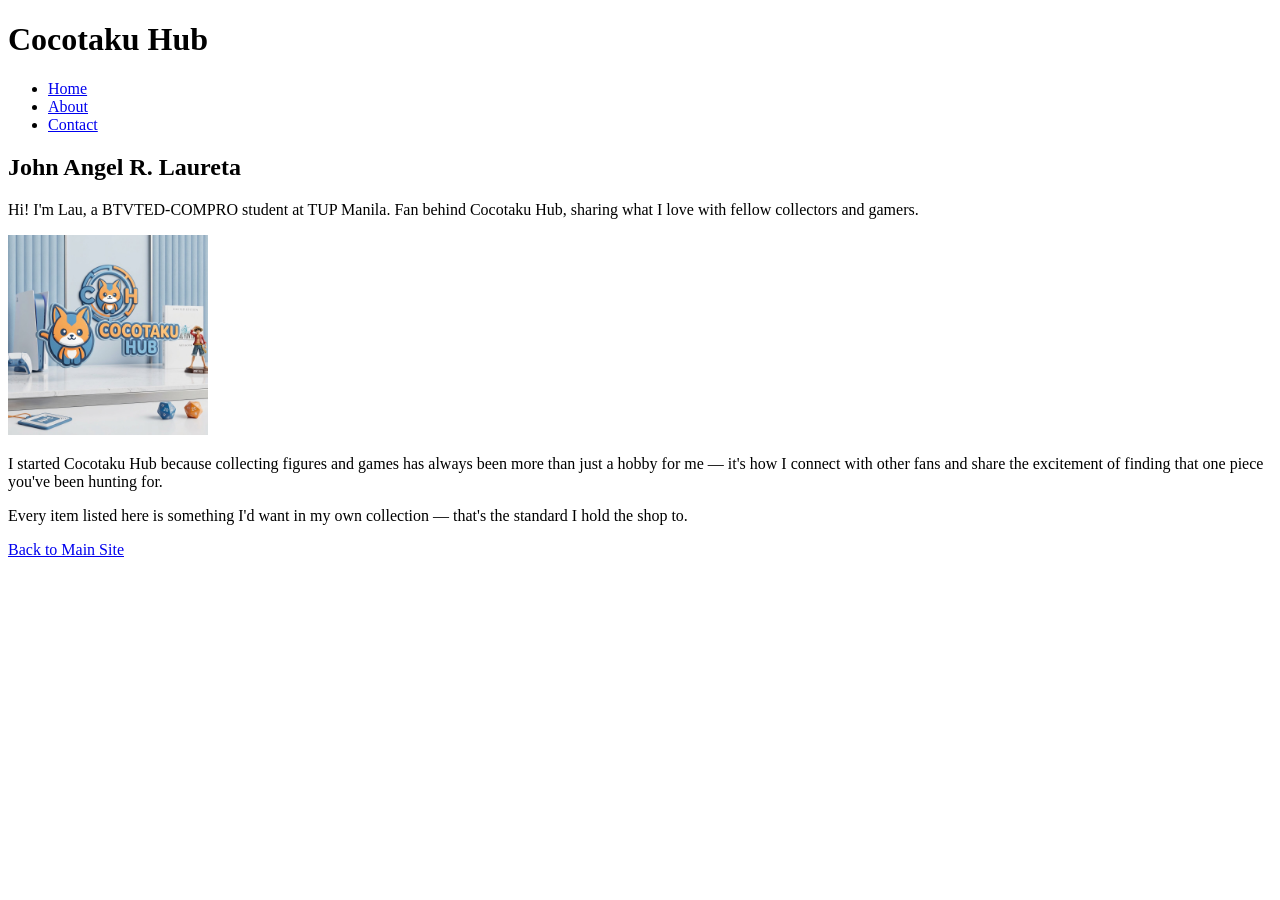
==== about.html @ 90696ed7 "Split shop into Home, About, and Contact pages with shared nav" ====
<!DOCTYPE html>
<html lang="en">
<head>
  <meta charset="UTF-8">
  <title>About - Cocotaku Hub</title>
</head>
<body>

  <header>
    <h1>Cocotaku Hub</h1>
    <nav>
      <ul>
        <li><a href="index.html">Home</a></li>
        <li><a href="about.html">About</a></li>
        <li><a href="contact.html">Contact</a></li>
      </ul>
    </nav>
  </header>

  <main>
    <section>
      <h2>John Angel R. Laureta</h2>
      <p>Hi! I'm Lau, a BTVTED-COMPRO student at TUP Manila. Fan behind Cocotaku Hub, sharing what I love with fellow collectors and gamers.</p>
      <img src="cocotakuhublogo.jpg" alt="Irasshaimase" style="width: 200px; height: auto;">
      <p>I started Cocotaku Hub because collecting figures and games has always been more than just a hobby for me — it's how I connect with other fans and share the excitement of finding that one piece you've been hunting for.</p>
      <p>Every item listed here is something I'd want in my own collection — that's the standard I hold the shop to.</p>
    </section>
  </main>

  <footer>
    <p><a href="https://jangel-laureta-compro.github.io/laureta_johnangel/">Back to Main Site</a></p>
  </footer>

</body>
</html>
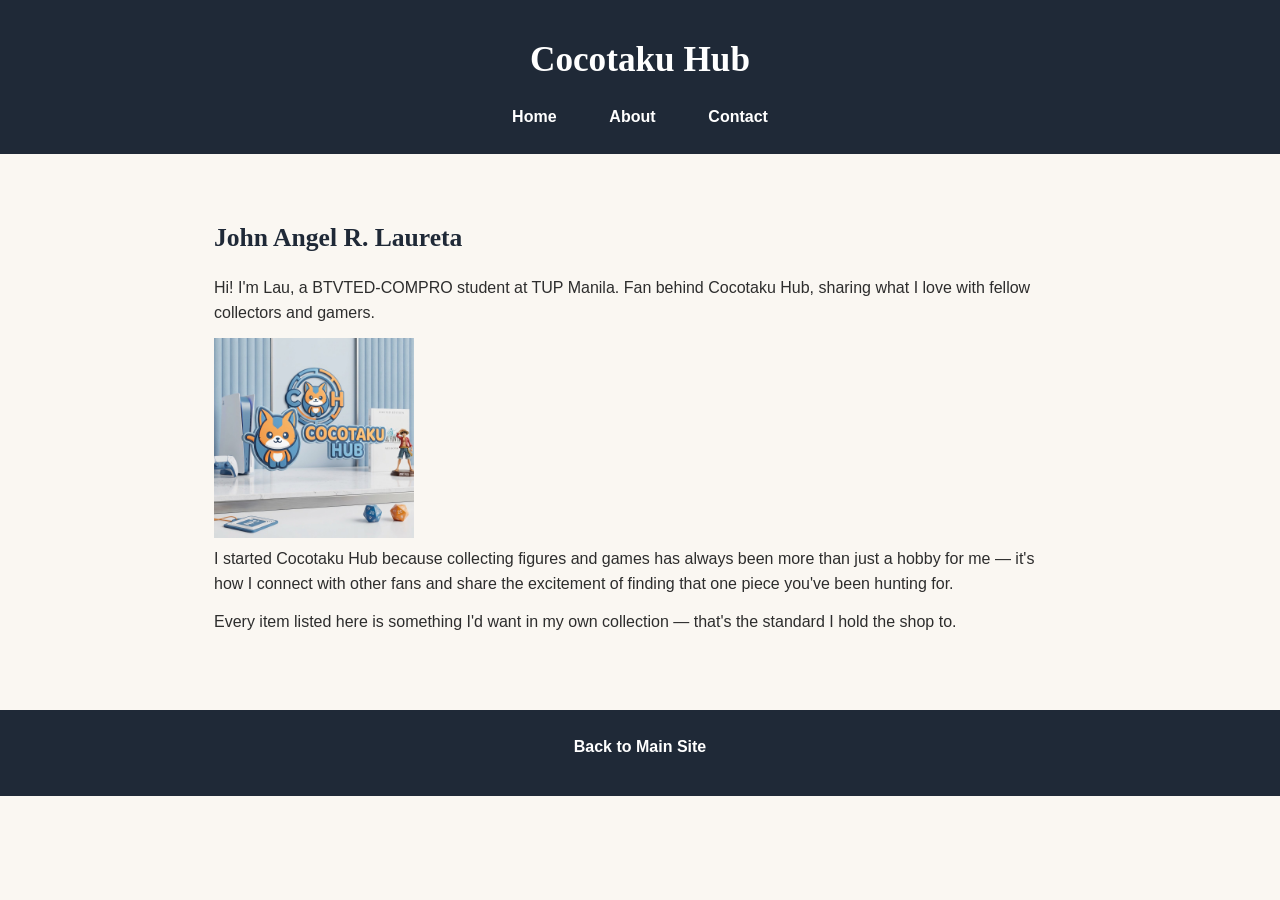
==== commit d909c6f3: "Add shared CSS styling across all pages" ====
--- a/about.html
+++ b/about.html
@@ -3,6 +3,7 @@
 <head>
   <meta charset="UTF-8">
   <title>About - Cocotaku Hub</title>
+  <link rel="stylesheet" href="style.css">
 </head>
 <body>
 
--- a/style.css
+++ b/style.css
@@ -0,0 +1,146 @@
+/* ===== Base Reset & Typography ===== */
+* {
+  margin: 0;
+  padding: 0;
+  box-sizing: border-box;
+}
+
+body {
+  font-family: 'Segoe UI', Tahoma, Geneva, Verdana, sans-serif;
+  line-height: 1.6;
+  color: #2d2d2d;
+  background-color: #faf7f2;
+}
+
+h1, h2, h3 {
+  font-family: Georgia, 'Times New Roman', serif;
+  color: #1f2937;
+}
+
+h1 { font-size: 2.2rem; margin-bottom: 0.5rem; }
+h2 { font-size: 1.6rem; margin-bottom: 1rem; margin-top: 2rem; }
+h3 { font-size: 1.2rem; margin-bottom: 0.5rem; }
+
+p { margin-bottom: 0.75rem; }
+
+a {
+  color: #d9480f;
+  text-decoration: none;
+}
+
+a:hover {
+  text-decoration: underline;
+}
+
+/* ===== Header ===== */
+header {
+  background-color: #1f2937;
+  color: #fff;
+  padding: 2rem 1.5rem 1.5rem;
+  text-align: center;
+}
+
+header h1 {
+  color: #fff;
+}
+
+header p {
+  color: #d1d5db;
+  max-width: 600px;
+  margin: 0 auto 1rem;
+}
+
+/* ===== Nav ===== */
+nav ul {
+  list-style: none;
+  display: flex;
+  justify-content: center;
+  gap: 1.5rem;
+  margin-top: 1rem;
+  flex-wrap: wrap;
+}
+
+nav a {
+  color: #fff;
+  font-weight: bold;
+  padding: 0.4rem 0.9rem;
+  border-radius: 20px;
+  transition: background-color 0.2s ease;
+}
+
+nav a:hover {
+  background-color: #d9480f;
+  text-decoration: none;
+}
+
+/* ===== Main Content ===== */
+main {
+  max-width: 900px;
+  margin: 0 auto;
+  padding: 2rem 1.5rem;
+}
+
+/* ===== Cards (product/place articles) ===== */
+article {
+  background-color: #fff;
+  border-radius: 10px;
+  padding: 1.5rem;
+  margin-bottom: 1.5rem;
+  box-shadow: 0 2px 8px rgba(0, 0, 0, 0.08);
+}
+
+article img {
+  border-radius: 8px;
+  margin: 0.75rem 0;
+}
+
+article a {
+  display: inline-block;
+  margin-top: 0.5rem;
+  background-color: #d9480f;
+  color: #fff;
+  padding: 0.5rem 1rem;
+  border-radius: 6px;
+  font-size: 0.9rem;
+}
+
+article a:hover {
+  background-color: #b8380c;
+  text-decoration: none;
+}
+
+/* ===== Tables (product/place detail specs) ===== */
+table {
+  width: 100%;
+  border-collapse: collapse;
+  margin: 1.5rem 0;
+  background-color: #fff;
+  border-radius: 8px;
+  overflow: hidden;
+  box-shadow: 0 2px 8px rgba(0, 0, 0, 0.08);
+}
+
+th, td {
+  padding: 0.75rem 1rem;
+  text-align: left;
+  border-bottom: 1px solid #eee;
+}
+
+th {
+  background-color: #1f2937;
+  color: #fff;
+}
+
+/* ===== Footer ===== */
+footer {
+  text-align: center;
+  padding: 1.5rem;
+  background-color: #1f2937;
+  color: #d1d5db;
+  margin-top: 2rem;
+}
+
+footer a {
+  color: #fff;
+  font-weight: bold;
+}
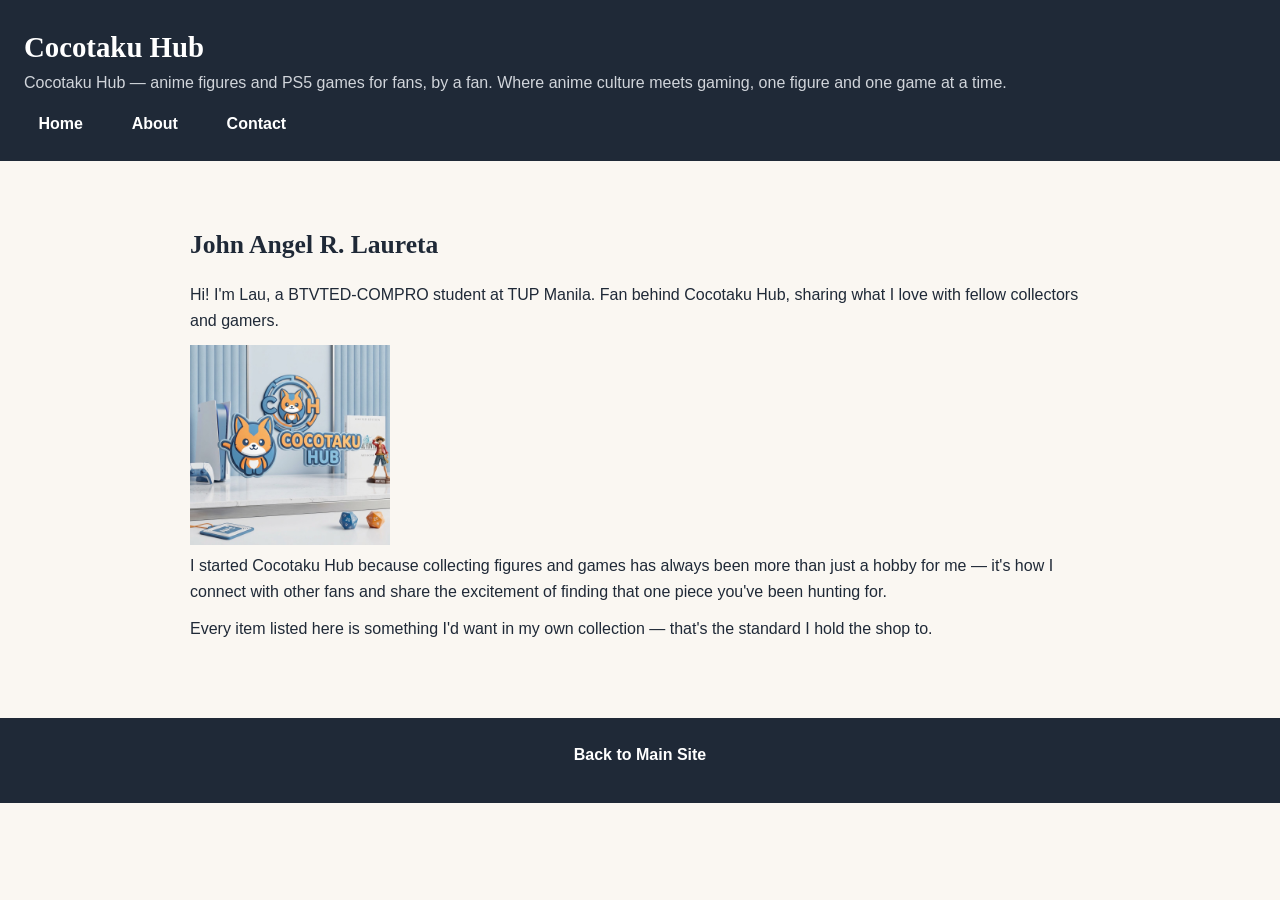
==== commit bdcba53a: "Rebuild header with flexbox and add centered hero banner" ====
--- a/about.html
+++ b/about.html
@@ -7,16 +7,20 @@
 </head>
 <body>
 
-  <header>
+ <header class="site-header">
+  <div class="site-brand">
     <h1>Cocotaku Hub</h1>
-    <nav>
-      <ul>
-        <li><a href="index.html">Home</a></li>
-        <li><a href="about.html">About</a></li>
-        <li><a href="contact.html">Contact</a></li>
-      </ul>
-    </nav>
-  </header>
+    <p>Cocotaku Hub — anime figures and PS5 games for fans, by a fan.
+    Where anime culture meets gaming, one figure and one game at a time.</p>
+  </div>
+  <nav>
+    <ul>
+      <li><a href="index.html">Home</a></li>
+      <li><a href="about.html">About</a></li>
+      <li><a href="contact.html">Contact</a></li>
+    </ul>
+  </nav>
+</header>
 
   <main>
     <section>
--- a/style.css
+++ b/style.css
@@ -1,20 +1,28 @@
-/* ===== Base Reset & Typography ===== */
-* {
+/* ===== 1. Variables ===== */
+:root {
+  --brand-color: #d9480f;
+  --ink-color: #1f2937;
+  --muted-grey: #6b7280;
+  --light-bg: #faf7f2;
+}
+
+/* ===== 2. Base Styles ===== */
+* {S
+  box-sizing: border-box;
   margin: 0;
   padding: 0;
-  box-sizing: border-box;
 }
 
 body {
   font-family: 'Segoe UI', Tahoma, Geneva, Verdana, sans-serif;
   line-height: 1.6;
-  color: #2d2d2d;
-  background-color: #faf7f2;
+  color: var(--ink-color);
+  background-color: var(--light-bg);
 }
 
 h1, h2, h3 {
   font-family: Georgia, 'Times New Roman', serif;
-  color: #1f2937;
+  color: var(--ink-color);
 }
 
 h1 { font-size: 2.2rem; margin-bottom: 0.5rem; }
@@ -24,7 +32,7 @@
 p { margin-bottom: 0.75rem; }
 
 a {
-  color: #d9480f;
+  color: var(--brand-color);
   text-decoration: none;
 }
 
@@ -32,72 +40,100 @@
   text-decoration: underline;
 }
 
-/* ===== Header ===== */
-header {
-  background-color: #1f2937;
-  color: #fff;
-  padding: 2rem 1.5rem 1.5rem;
-  text-align: center;
-}
-
-header h1 {
-  color: #fff;
-}
-
-header p {
+/* ===== 3. Layout Regions ===== */
+
+/* Header — flexbox layout */
+.site-header {
+  display: flex;
+  justify-content: space-between;
+  align-items: center;
+  background-color: var(--ink-color);
+  color: #fff;
+  padding: 1.5rem;
+  flex-wrap: wrap;
+  gap: 1rem;
+}
+
+.site-brand h1 {
+  color: #fff;
+  font-size: 1.8rem;
+  margin-bottom: 0;
+}
+
+.site-brand p {
   color: #d1d5db;
-  max-width: 600px;
-  margin: 0 auto 1rem;
-}
-
-/* ===== Nav ===== */
-nav ul {
+  margin-bottom: 0;
+}
+
+.site-header nav ul {
+  display: flex;
+  gap: 20px;
   list-style: none;
-  display: flex;
-  justify-content: center;
-  gap: 1.5rem;
-  margin-top: 1rem;
-  flex-wrap: wrap;
-}
-
-nav a {
+  padding: 0;
+  margin: 0;
+}
+
+.site-header nav a {
   color: #fff;
   font-weight: bold;
   padding: 0.4rem 0.9rem;
   border-radius: 20px;
+  text-decoration: none;
   transition: background-color 0.2s ease;
 }
 
-nav a:hover {
-  background-color: #d9480f;
-  text-decoration: none;
-}
-
-/* ===== Main Content ===== */
+.site-header nav a:hover {
+  background-color: var(--brand-color);
+}
+
+/* Main */
 main {
   max-width: 900px;
   margin: 0 auto;
   padding: 2rem 1.5rem;
 }
 
-/* ===== Cards (product/place articles) ===== */
+/* Footer */
+footer {
+  text-align: center;
+  padding: 1.5rem;
+  background-color: var(--ink-color);
+  color: #d1d5db;
+  margin-top: 2rem;
+}
+
+footer a {
+  color: #fff;
+  font-weight: bold;
+}
+
+/* ===== 4. Components ===== */
+
+/* Product cards */
 article {
   background-color: #fff;
   border-radius: 10px;
   padding: 1.5rem;
   margin-bottom: 1.5rem;
   box-shadow: 0 2px 8px rgba(0, 0, 0, 0.08);
+  color: var(--muted-grey);
+}
+
+article h3 {
+  color: var(--ink-color);
 }
 
 article img {
   border-radius: 8px;
   margin: 0.75rem 0;
+  max-width: 100%;
+  height: auto;
 }
 
 article a {
   display: inline-block;
   margin-top: 0.5rem;
-  background-color: #d9480f;
+  background-color: var(--brand-color);
   color: #fff;
   padding: 0.5rem 1rem;
   border-radius: 6px;
@@ -109,7 +145,7 @@
   text-decoration: none;
 }
 
-/* ===== Tables (product/place detail specs) ===== */
+/* Tables (product spec sheets) */
 table {
   width: 100%;
   border-collapse: collapse;
@@ -127,20 +163,186 @@
 }
 
 th {
-  background-color: #1f2937;
-  color: #fff;
-}
-
-/* ===== Footer ===== */
-footer {
+  background-color: var(--ink-color);
+  color: #fff;
+}
+
+/* Forms */
+form {
+  margin-top: 1.5rem;
+}
+
+fieldset {
+  border: 1px solid #ddd;
+  border-radius: 8px;
+  padding: 1rem;
+  margin-bottom: 1rem;
+}
+
+legend {
+  font-weight: bold;
+  color: var(--ink-color);
+  padding: 0 0.5rem;
+}
+
+label {
+  display: block;
+  margin-top: 0.75rem;
+  margin-bottom: 0.25rem;
+  font-weight: bold;
+}
+
+input[type="text"],
+input[type="email"],
+input[type="number"],
+select,
+textarea {
+  width: 100%;
+  padding: 0.5rem;
+  border: 1px solid #ccc;
+  border-radius: 6px;
+  font-family: inherit;
+  font-size: 1rem;
+}
+
+input[type="radio"],
+input[type="checkbox"] {
+  margin-right: 0.5rem;
+}
+
+button[type="submit"] {
+  margin-top: 1rem;
+  background-color: var(--brand-color);
+  color: #fff;
+  border: none;
+  padding: 0.6rem 1.2rem;
+  border-radius: 6px;
+  font-size: 1rem;
+  cursor: pointer;
+}
+
+button[type="submit"]:hover {
+  background-color: #b8380c;
+}
+
+/* Product cards */
+.product-card {
+  background-color: #fff;
+  border-radius: 10px;
+  padding: 16px;
+  margin-bottom: 1.5rem;
+  border-left: 5px solid var(--brand-color);
+  box-shadow: 0 2px 8px rgba(0, 0, 0, 0.08);
+}
+
+.product-card h3 {
+  font-size: 1.3rem;
+  color: var(--ink-color);
+}
+
+.product-card img {
+  border-radius: 8px;
+  margin: 0.75rem 0;
+  max-width: 100%;
+  height: auto;
+}
+
+.product-card a {
+  display: inline-block;
+  margin-top: 0.5rem;
+  background-color: var(--brand-color);
+  color: #fff;
+  padding: 0.5rem 1rem;
+  border-radius: 6px;
+  font-size: 0.9rem;
+}
+
+.product-card a:hover {
+  background-color: #b8380c;
+  text-decoration: none;
+}
+
+/* Form styling */
+form {
+  margin-top: 1.5rem;
+}
+
+fieldset {
+  border: 1px solid #ddd;
+  border-radius: 8px;
+  padding: 16px;
+  margin-bottom: 1rem;
+}
+
+legend {
+  font-weight: bold;
+  color: var(--brand-color);
+  padding: 0 0.5rem;
+}
+
+label {
+  display: block;
+  margin-top: 0.75rem;
+  margin-bottom: 0.25rem;
+  font-weight: bold;
+  color: var(--ink-color);
+}
+
+input[type="text"],
+input[type="email"],
+input[type="number"],
+select,
+textarea {
+  width: 100%;
+  padding: 0.6rem;
+  border: 1px solid #ccc;
+  border-radius: 6px;
+  font-family: inherit;
+  font-size: 1rem;
+  color: var(--ink-color);
+}
+
+input[type="radio"],
+input[type="checkbox"] {
+  margin-right: 0.5rem;
+}
+
+button[type="submit"] {
+  margin-top: 1rem;
+  background-color: var(--brand-color);
+  color: #fff;
+  border: none;
+  padding: 0.6rem 1.2rem;
+  border-radius: 6px;
+  font-size: 1rem;
+  cursor: pointer;
+}
+
+button[type="submit"]:hover {
+  background-color: #b8380c;
+}
+
+/* Visible focus state — required for keyboard accessibility */
+input:focus,
+textarea:focus,
+select:focus,
+button:focus {
+  outline: 3px solid var(--brand-color);
+  outline-offset: 2px;
+}
+
+/* Centred hero banner on product detail pages */
+.detail-hero {
+  display: flex;
+  justify-content: center;
+  align-items: center;
+  height: 150px;
+  background-color: var(--light-bg);
+  border-radius: 10px;
+  margin-bottom: 1.5rem;
+}
+
+.detail-hero h1 {
+  margin: 0;
   text-align: center;
-  padding: 1.5rem;
-  background-color: #1f2937;
-  color: #d1d5db;
-  margin-top: 2rem;
-}
-
-footer a {
-  color: #fff;
-  font-weight: bold;
 }
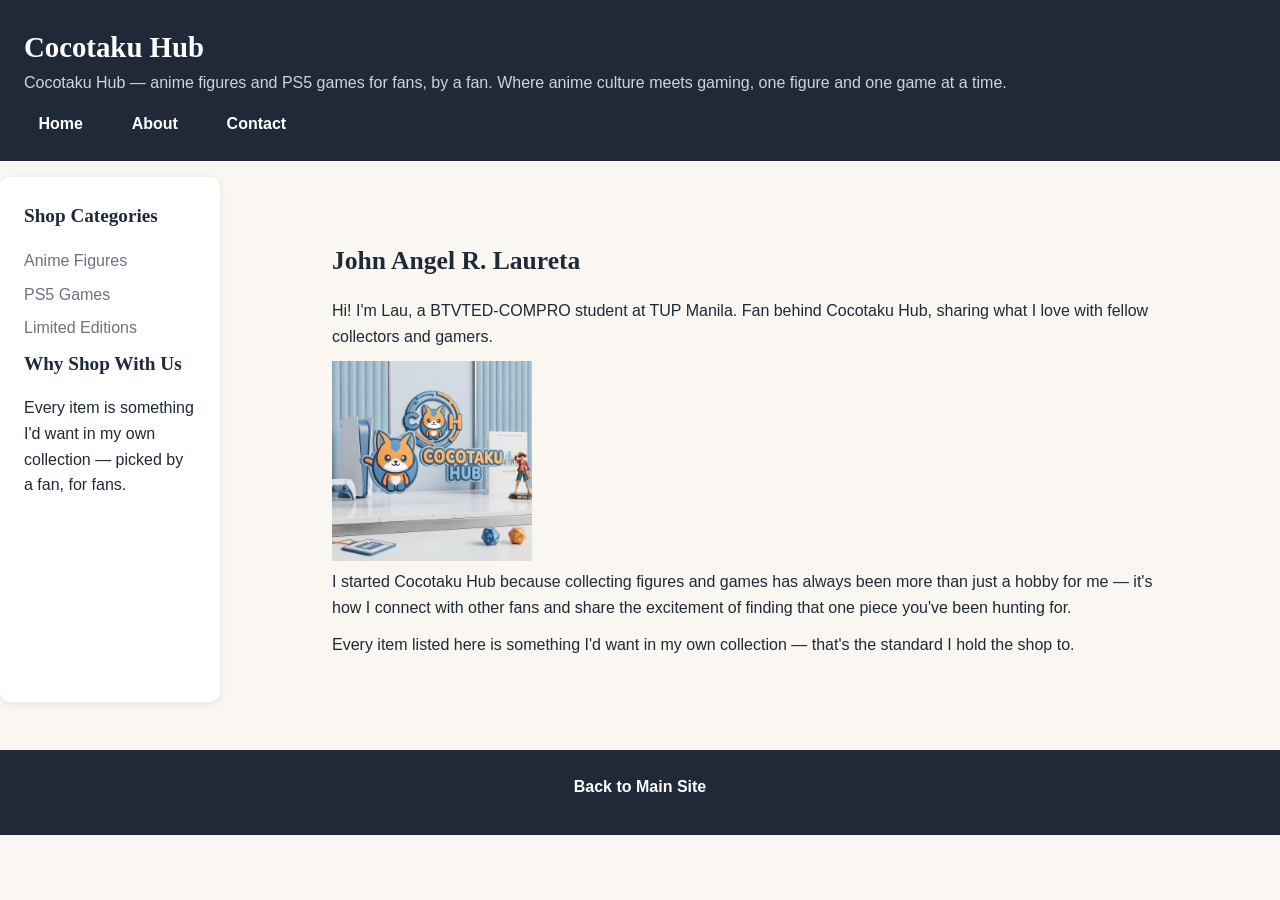
==== commit 62e7b1e8: "Add CSS grid page layout with sidebar to all pages" ====
--- a/about.html
+++ b/about.html
@@ -7,34 +7,49 @@
 </head>
 <body>
 
- <header class="site-header">
-  <div class="site-brand">
-    <h1>Cocotaku Hub</h1>
-    <p>Cocotaku Hub — anime figures and PS5 games for fans, by a fan.
-    Where anime culture meets gaming, one figure and one game at a time.</p>
+  <div class="page">
+
+    <header class="site-header">
+      <div class="site-brand">
+        <h1>Cocotaku Hub</h1>
+        <p>Cocotaku Hub — anime figures and PS5 games for fans, by a fan.
+        Where anime culture meets gaming, one figure and one game at a time.</p>
+      </div>
+      <nav>
+        <ul>
+          <li><a href="index.html">Home</a></li>
+          <li><a href="about.html">About</a></li>
+          <li><a href="contact.html">Contact</a></li>
+        </ul>
+      </nav>
+    </header>
+
+    <aside>
+      <h2>Shop Categories</h2>
+      <ul>
+        <li>Anime Figures</li>
+        <li>PS5 Games</li>
+        <li>Limited Editions</li>
+      </ul>
+      <h2>Why Shop With Us</h2>
+      <p>Every item is something I'd want in my own collection — picked by a fan, for fans.</p>
+    </aside>
+
+    <main>
+      <section>
+        <h2>John Angel R. Laureta</h2>
+        <p>Hi! I'm Lau, a BTVTED-COMPRO student at TUP Manila. Fan behind Cocotaku Hub, sharing what I love with fellow collectors and gamers.</p>
+        <img src="cocotakuhublogo.jpg" alt="Irasshaimase" style="width: 200px; height: auto;">
+        <p>I started Cocotaku Hub because collecting figures and games has always been more than just a hobby for me — it's how I connect with other fans and share the excitement of finding that one piece you've been hunting for.</p>
+        <p>Every item listed here is something I'd want in my own collection — that's the standard I hold the shop to.</p>
+      </section>
+    </main>
+
+    <footer>
+      <p><a href="https://jangel-laureta-compro.github.io/laureta_johnangel/">Back to Main Site</a></p>
+    </footer>
+
   </div>
-  <nav>
-    <ul>
-      <li><a href="index.html">Home</a></li>
-      <li><a href="about.html">About</a></li>
-      <li><a href="contact.html">Contact</a></li>
-    </ul>
-  </nav>
-</header>
-
-  <main>
-    <section>
-      <h2>John Angel R. Laureta</h2>
-      <p>Hi! I'm Lau, a BTVTED-COMPRO student at TUP Manila. Fan behind Cocotaku Hub, sharing what I love with fellow collectors and gamers.</p>
-      <img src="cocotakuhublogo.jpg" alt="Irasshaimase" style="width: 200px; height: auto;">
-      <p>I started Cocotaku Hub because collecting figures and games has always been more than just a hobby for me — it's how I connect with other fans and share the excitement of finding that one piece you've been hunting for.</p>
-      <p>Every item listed here is something I'd want in my own collection — that's the standard I hold the shop to.</p>
-    </section>
-  </main>
-
-  <footer>
-    <p><a href="https://jangel-laureta-compro.github.io/laureta_johnangel/">Back to Main Site</a></p>
-  </footer>
 
 </body>
 </html>
--- a/style.css
+++ b/style.css
@@ -7,7 +7,7 @@
 }
 
 /* ===== 2. Base Styles ===== */
-* {S
+* {
   box-sizing: border-box;
   margin: 0;
   padding: 0;
@@ -109,28 +109,37 @@
 
 /* ===== 4. Components ===== */
 
+/* Product grid — responsive layout */
+.product-grid {
+  display: flex;
+  flex-wrap: wrap;
+  gap: 24px;
+}
+
 /* Product cards */
-article {
+.product-card {
   background-color: #fff;
   border-radius: 10px;
-  padding: 1.5rem;
+  padding: 16px;
   margin-bottom: 1.5rem;
+  border-left: 5px solid var(--brand-color);
   box-shadow: 0 2px 8px rgba(0, 0, 0, 0.08);
-  color: var(--muted-grey);
-}
-
-article h3 {
-  color: var(--ink-color);
-}
-
-article img {
+  flex: 1 1 240px;
+}
+
+.product-card h3 {
+  font-size: 1.3rem;
+  color: var(--ink-color);
+}
+
+.product-card img {
   border-radius: 8px;
   margin: 0.75rem 0;
   max-width: 100%;
   height: auto;
 }
 
-article a {
+.product-card a {
   display: inline-block;
   margin-top: 0.5rem;
   background-color: var(--brand-color);
@@ -140,7 +149,7 @@
   font-size: 0.9rem;
 }
 
-article a:hover {
+.product-card a:hover {
   background-color: #b8380c;
   text-decoration: none;
 }
@@ -168,101 +177,6 @@
 }
 
 /* Forms */
-form {
-  margin-top: 1.5rem;
-}
-
-fieldset {
-  border: 1px solid #ddd;
-  border-radius: 8px;
-  padding: 1rem;
-  margin-bottom: 1rem;
-}
-
-legend {
-  font-weight: bold;
-  color: var(--ink-color);
-  padding: 0 0.5rem;
-}
-
-label {
-  display: block;
-  margin-top: 0.75rem;
-  margin-bottom: 0.25rem;
-  font-weight: bold;
-}
-
-input[type="text"],
-input[type="email"],
-input[type="number"],
-select,
-textarea {
-  width: 100%;
-  padding: 0.5rem;
-  border: 1px solid #ccc;
-  border-radius: 6px;
-  font-family: inherit;
-  font-size: 1rem;
-}
-
-input[type="radio"],
-input[type="checkbox"] {
-  margin-right: 0.5rem;
-}
-
-button[type="submit"] {
-  margin-top: 1rem;
-  background-color: var(--brand-color);
-  color: #fff;
-  border: none;
-  padding: 0.6rem 1.2rem;
-  border-radius: 6px;
-  font-size: 1rem;
-  cursor: pointer;
-}
-
-button[type="submit"]:hover {
-  background-color: #b8380c;
-}
-
-/* Product cards */
-.product-card {
-  background-color: #fff;
-  border-radius: 10px;
-  padding: 16px;
-  margin-bottom: 1.5rem;
-  border-left: 5px solid var(--brand-color);
-  box-shadow: 0 2px 8px rgba(0, 0, 0, 0.08);
-}
-
-.product-card h3 {
-  font-size: 1.3rem;
-  color: var(--ink-color);
-}
-
-.product-card img {
-  border-radius: 8px;
-  margin: 0.75rem 0;
-  max-width: 100%;
-  height: auto;
-}
-
-.product-card a {
-  display: inline-block;
-  margin-top: 0.5rem;
-  background-color: var(--brand-color);
-  color: #fff;
-  padding: 0.5rem 1rem;
-  border-radius: 6px;
-  font-size: 0.9rem;
-}
-
-.product-card a:hover {
-  background-color: #b8380c;
-  text-decoration: none;
-}
-
-/* Form styling */
 form {
   margin-top: 1.5rem;
 }
@@ -345,4 +259,43 @@
 .detail-hero h1 {
   margin: 0;
   text-align: center;
+}
+
+/* ===== Page Grid Layout ===== */
+.page {
+  display: grid;
+  grid-template-columns: 220px 1fr;
+  grid-template-areas:
+    "masthead masthead"
+    "side     main"
+    "foot     foot";
+  gap: 16px;
+}
+
+.page header { grid-area: masthead; }
+.page aside  { grid-area: side; }
+.page main   { grid-area: main; }
+.page footer { grid-area: foot; }
+
+/* Sidebar styling */
+aside {
+  background-color: #fff;
+  border-radius: 10px;
+  padding: 1.5rem;
+  box-shadow: 0 2px 8px rgba(0, 0, 0, 0.08);
+}
+
+aside h2 {
+  font-size: 1.2rem;
+  margin-top: 0;
+}
+
+aside ul {
+  list-style: none;
+  padding: 0;
+}
+
+aside li {
+  margin-bottom: 0.5rem;
+  color: var(--muted-grey);
 }
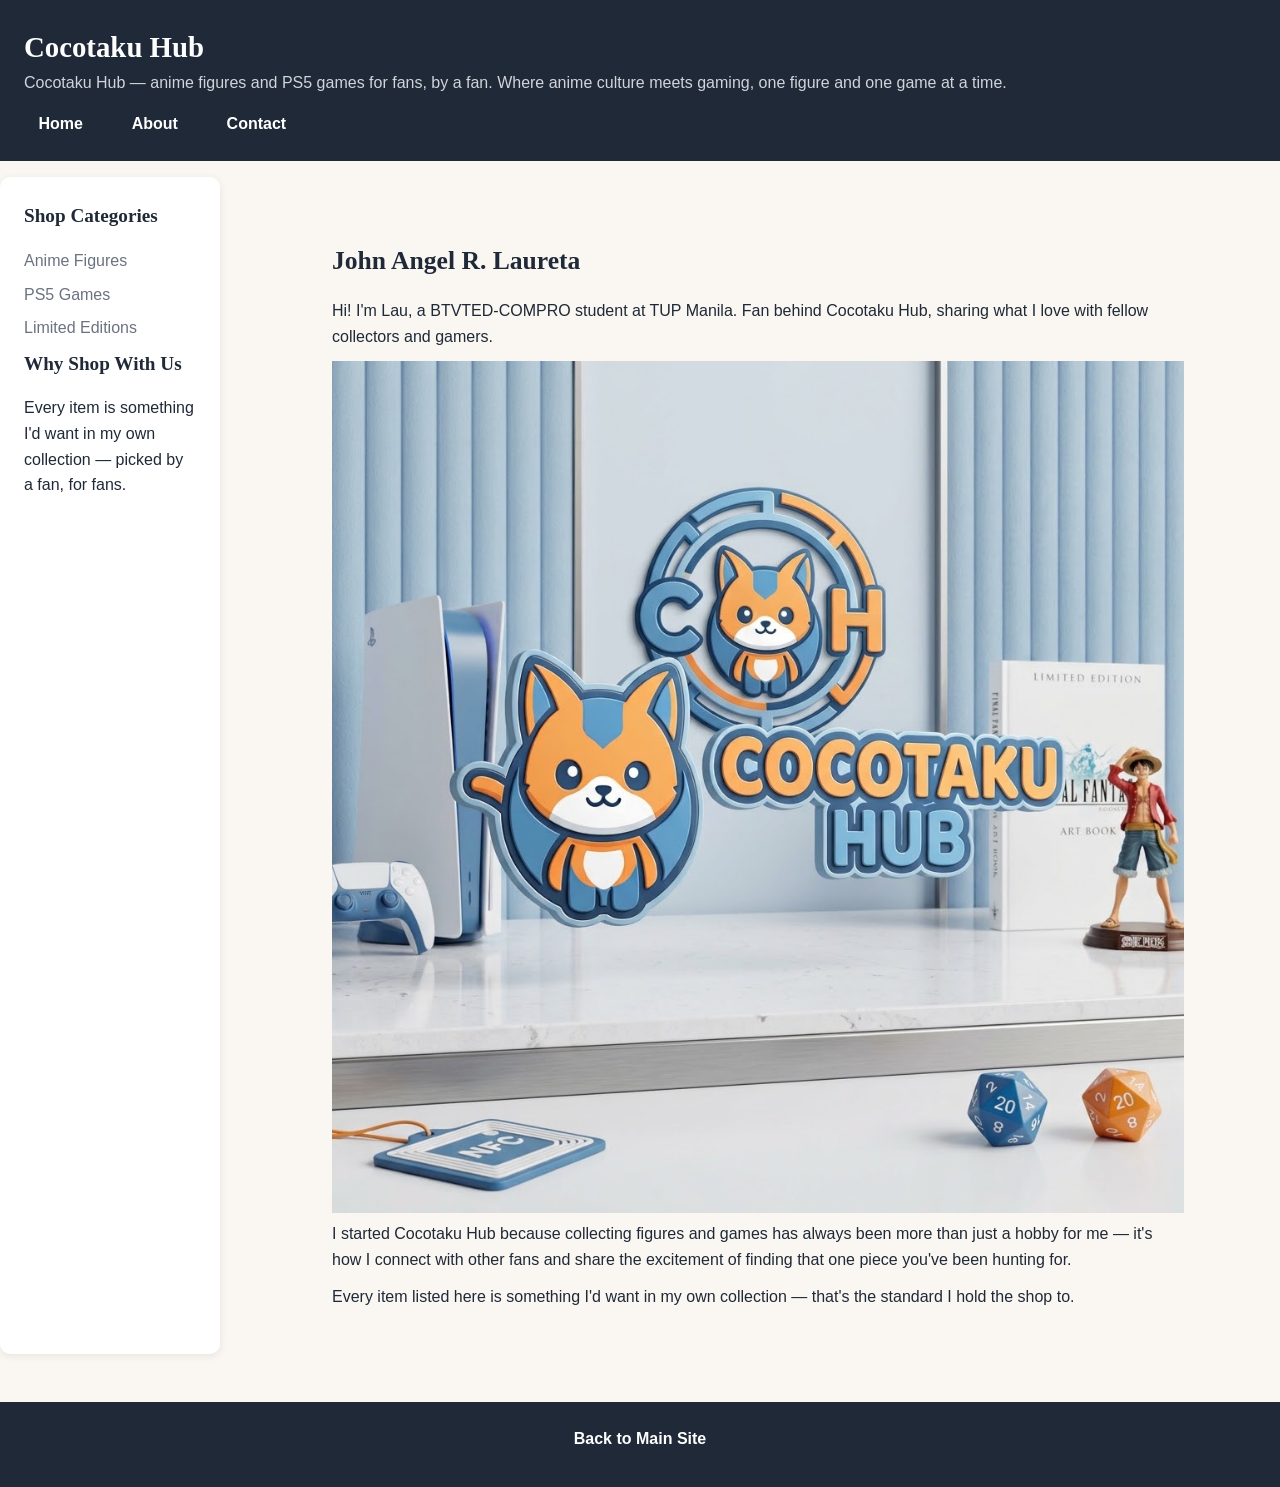
==== commit 716cbd82: "Make shop responsive with mobile-first grid layout" ====
--- a/about.html
+++ b/about.html
@@ -2,6 +2,7 @@
 <html lang="en">
 <head>
   <meta charset="UTF-8">
+  <meta name="viewport" content="width=device-width, initial-scale=1.0">
   <title>About - Cocotaku Hub</title>
   <link rel="stylesheet" href="style.css">
 </head>
@@ -39,7 +40,7 @@
       <section>
         <h2>John Angel R. Laureta</h2>
         <p>Hi! I'm Lau, a BTVTED-COMPRO student at TUP Manila. Fan behind Cocotaku Hub, sharing what I love with fellow collectors and gamers.</p>
-        <img src="cocotakuhublogo.jpg" alt="Irasshaimase" style="width: 200px; height: auto;">
+        <img src="cocotakuhublogo.jpg" alt="Irasshaimase" 
         <p>I started Cocotaku Hub because collecting figures and games has always been more than just a hobby for me — it's how I connect with other fans and share the excitement of finding that one piece you've been hunting for.</p>
         <p>Every item listed here is something I'd want in my own collection — that's the standard I hold the shop to.</p>
       </section>
--- a/style.css
+++ b/style.css
@@ -38,6 +38,11 @@
 
 a:hover {
   text-decoration: underline;
+}
+
+img {
+  max-width: 100%;
+  height: auto;
 }
 
 /* ===== 3. Layout Regions ===== */
@@ -135,8 +140,6 @@
 .product-card img {
   border-radius: 8px;
   margin: 0.75rem 0;
-  max-width: 100%;
-  height: auto;
 }
 
 .product-card a {
@@ -261,14 +264,17 @@
   text-align: center;
 }
 
-/* ===== Page Grid Layout ===== */
+/* ===== Page Grid Layout — Mobile First ===== */
+
+/* Base: mobile — single column, everything stacked */
 .page {
   display: grid;
-  grid-template-columns: 220px 1fr;
+  grid-template-columns: 1fr;
   grid-template-areas:
-    "masthead masthead"
-    "side     main"
-    "foot     foot";
+    "masthead"
+    "main"
+    "side"
+    "foot";
   gap: 16px;
 }
 
@@ -276,6 +282,17 @@
 .page aside  { grid-area: side; }
 .page main   { grid-area: main; }
 .page footer { grid-area: foot; }
+
+/* Enhance at tablet and up */
+@media (min-width: 700px) {
+  .page {
+    grid-template-columns: 220px 1fr;
+    grid-template-areas:
+      "masthead masthead"
+      "side     main"
+      "foot     foot";
+  }
+}
 
 /* Sidebar styling */
 aside {
